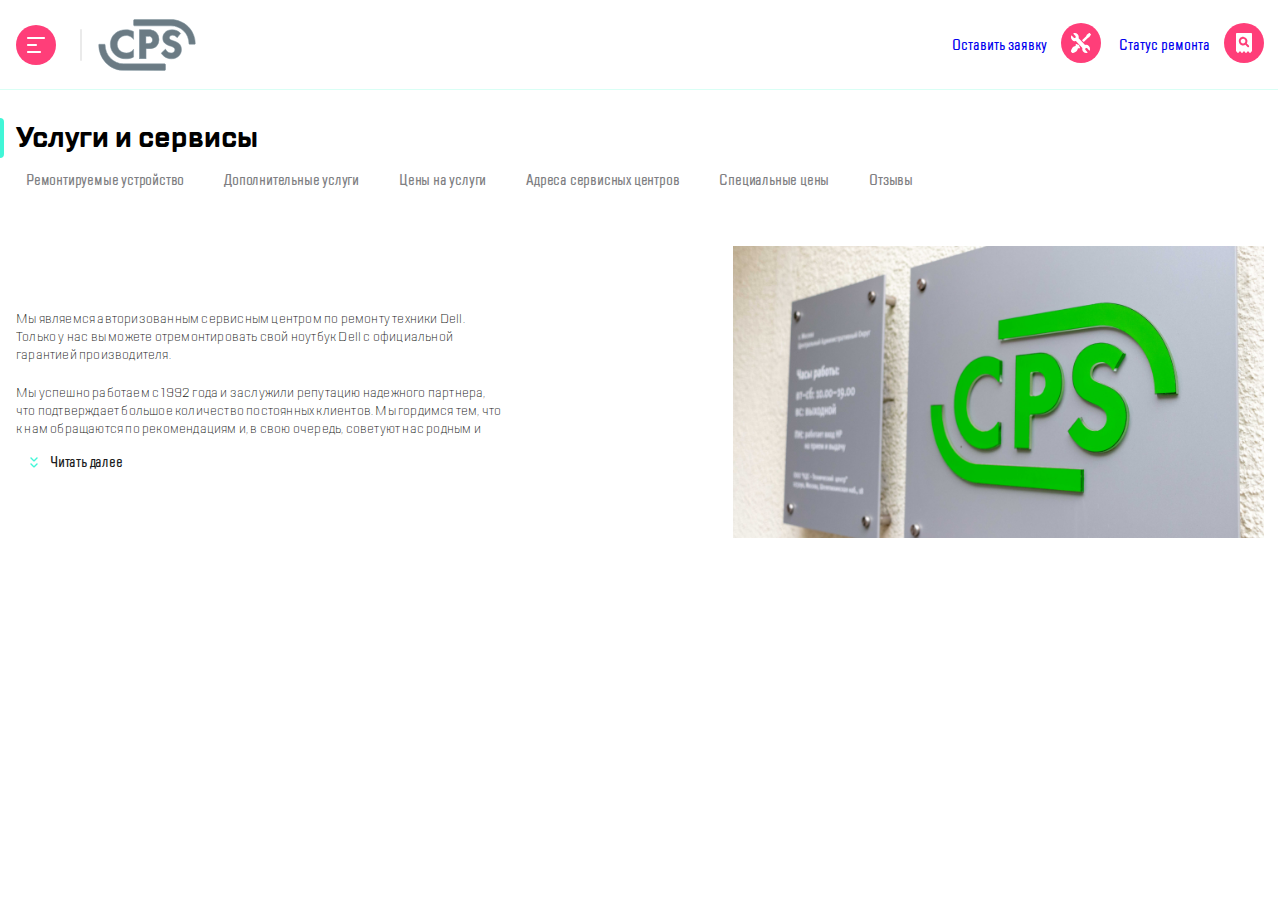
==== index.html @ c3daf403 "maket 1.3" ====
<!DOCTYPE html>
<html lang="ru">
<head>
    <meta charset="UTF-8">
    <meta http-equiv="X-UA-Compatible" content="IE=edge">
    <meta name="viewport" content="width=device-width, initial-scale=1.0">
    <title>Document</title>
    <link href="style/style.css" rel="stylesheet">
</head>
<body>
    <div class="container">
        <header class="header"> 
            <div class="header__menu">
                <a href="#"></a> 
            </div>
            <div class="header__logo"> 
                <img src="image/logo.svg" alt="logo">
            </div>
            <div class="feedback">
                <ul class="feedback__list">
                    <li class="feedback__item">
                        <a href="#" class="feedback__call"></a>
                    </li>
                    <li class="feedback__item">
                        <a href="#" class="feedback__chat"></a>
                    </li>
                    <li class="feedback__item">
                        <a href="#" class="feedback__profile"></a>
                    </li>
                </ul>
            </div>
            <div class="request">
                <ul class="request__menu">
                    <li class="request__item">                        
                        <a href="#">
                            <span>Оставить заявку</span>
                            <img src="image/repair.svg" alt="">
                        </a>                    
                    </li>  
                    <li class="request__item">                        
                        <a href="#">
                            <span>Статус ремонта</span>
                            <img src="image/checkstatus.svg" alt="">
                        </a>  
                    </li>  
                </ul>
            </div>            
        </header>
        <main class="main"> 
            <div class="description">
                <h1 class="description__title">Услуги и сервисы</h1>            
                <ul class="description__navigation">                                
                  <li class="description__navItem">
                   <a href="#">Ремонтируемые устройствo</a> 
                  </li>
                  <li class="description__navItem">
                    <a href="#">Дополнительные услуги</a> 
                  </li>
                  <li class="description__navItem">
                    <a href="#">Цены на услуги</a>      
                  </li>
                  <li class="description__navItem">
                    <a href="#">Адреса сервисных центров</a>                  
                  </li>
                  <li class="description__navItem">
                    <a href="#">Специальные цены</a>                  
                  </li>    
                  <li class="description__navItem">
                    <a href="#">Отзывы</a>                  
                  </li>                              
                </ul>
                <div class="desccription__footer">
                    <div class="desccription__containerText">                        
                        <div class="description__text">
                            <p class="description__firstP">
                                Мы являемся авторизованным сервисным центром по ремонту техники Dell. Только у нас вы можете отремонтировать свой ноутбук Dell с официальной гарантией производителя.
                            </p>
                            <br>    
                            <p class="description__secondP ">
                                Мы успешно работаем с 1992 года и заслужили репутацию надежного партнера, что подтверждает большое количество постоянных клиентов. Мы гордимся тем, что к нам обращаются по рекомендациям и, в свою очередь, советуют нас родным и близким.    
                            </p>                                               
                        </div>
                        <div class="description__linkMore">
                            <a href="#">Читать далее</a>
                        </div> 
                    </div>                    
                    <div class="description__image">
                        <img src="/image/CPS.png" alt="cps company">
                    </div>
                </div>      
            </div>                   
        </main>
        <footer>           
        </footer>  
    </div>    
</body>
</html>
---- style/style.css ----
@import "reset.css";
@import "fonts.css";

body{
    min-width: 320px;
    overflow-x: hidden;
}

*{
    box-sizing: border-box;
}

.request__menu span{
    display: none;
}

.header__menu a{    
    display: block;
    width: 40px;
    height: 40px;   
    background-image: url('/image/burger.svg');
}

.header__menu a:focus{
    background-image: url('/image/burger_focused.svg');
}

.container{
    margin: 18.6px 16px;    
}

/*==== Декор под хедером ====*/

.header:after{
    content: "";
    position: absolute;
    width: 100vw;
    height: 1px;
    background-color: #D9FFF5;
    left: -18px;
    bottom: 0;        
}

/* блок навигации в теле main*/
.description__navigation{
    display: flex;
    flex-direction: row;
    overflow-y: hidden;
}

.description__navigation {
    scrollbar-width: none; /* firefox */
}
.description__navigation::-webkit-scrollbar { /* webkit */
    width: 0;
    height: 0;
}

.description__navItem{ 
    position: relative;       
    padding: 10px;
}

.description__navItem:first-child{
    padding-left: 0;
}

.description__navItem a{  
    font-family: "TTLakes-Medium", Arial, serif; 
    border: 2px solid rgba(0, 0, 0, 0.0);    
    color: #7E7E82; 
    font-size: 16px;
    line-height: 24px;
    letter-spacing: -0.2px;
    padding: 8px;
    white-space: nowrap;       
}

.description__navItem a:focus,
.description__navItem a:hover{    
    border: 2px solid #B8FFEC;
    border-radius: 6px;
}

.desccription__footer{
    margin-top: 24px;
}

@media (min-width: 320px){      
    /* ========= Hedear ==============*/

    .header{
        display: flex;
        position: relative;
        justify-content: space-between;
        padding-bottom: 19px;
        align-items: center;
    }       

    .header__logo {
        position: relative;
    }

    .header__logo:after{
        content: "";
        position: absolute;
        top: 10px;
        right: -18px;
        width: 2px;
        height: 32px;
        background-color: #EAEAEA;
        margin-left: -18px;
        border-radius: 1px;
    }
   
    /*============= Request ============*/
    .request__menu{
        display: flex;
    }   

    .request__item a:focus span{
        border: 2px solid #B8FFEC;
        border-radius: 6px;
    } 

    .request__item span{
        border: 2px solid rgba(0, 0, 0, 0.0);
    }    

    .request__item:first-child{
        margin-right: 16px;
        margin-left: 16px;
    }

    /*============ Main ==============*/

    .description__title{
        font-family: "TTLakes-Bold", Arial, sans-serif;
        font-size: 28px;
        line-height: 40px;
        margin-top: 28px;
    }

    .description__title:before{
        content:"";
        position: absolute;
        width: 4px;
        height: 40px;
        background-color: #41F6D7;
        border-radius: 0px 20px 20px 0px;
        left: 0;
    }

    .description__text p {
        font-family: "TTLakes-Light", Arial, serif; 
        line-height: 18px;        
    }

    .description__linkMore{        
        margin-top: 18px;
        position: relative;
    }

    .description__secondP {
        display: none;    
    }

    .description__linkMore a{
        position: relative;
        font-family: "TTLakes-Medium", Arial, serif;
        font-size: 16px;
        line-height: 24px;
        letter-spacing: -0.2px;
        color: #1B1C21;
        margin-left: 32px;
        border: 2px solid rgba(0, 0, 0, 0.0); 
    }


    .description__linkMore a:before{
        content: "";
        height: 11px;
        width: 8px;
        top: 6px;
        left: -20px;
        position: absolute;
        background-image: url("/image/arrow.svg");
    }

    .description__linkMore a:focus{
        border: 2px solid #B8FFEC;
        border-radius: 6px;
    }
  
    .description__image{
        margin: 20px 0 20px -16px;
        width: 100vw;
    }
}

@media (min-width: 768px){
    .header__menu{
        margin-right: 42px;
    }
    .header__logo {
        flex-grow: 1;
    }

    .header__logo:after{        
        content: none;        
    }

    .header__logo:before{
        content: "";
        position: absolute;
        top: 10px;
        left: 0px;
        width: 2px;
        height: 32px;
        background-color: #EAEAEA;
        margin-left: -18px;
        border-radius: 1px;
    }

/* ========= Cсылки обратной связи ===========*/
    .feedback__list {
        display: flex;
        position: relative; 
        flex-grow: 1;               
    }
    .feedback__item{
        width: 40px;
        height: 40px; 
        margin-right: 16px;       
    }

    .feedback__call{
        display: inline-block;
        width: 40px;
        height: 40px;
        background-image: url(/image/call.svg);       
    }   
    .feedback__chat{
        display: inline-block;
        width: 40px;
        height: 40px;
        background-image: url(/image/chat.svg);
    }
    .feedback__profile{
        display: inline-block;
        width: 40px;
        height: 40px;
        background-image: url(/image/profile.svg);
    }

    .feedback__list:after{
        content: "";
        position: absolute;
        top: 5px;
        right: 0px;
        width: 2px;
        height: 32px;
        background-color: #EAEAEA;
        margin-left: -18px;
        border-radius: 1px;
    }

    .desccription__footer{
        display: flex;
        align-items: center;
        justify-content: space-between;
    }

    .description__image{
        border-radius: 20px;        
        width: 360px;
    }

    .description__text{                 
       width: 312px;  
       height: 130px;
       overflow: hidden;
       font-size: 14px;
       line-height: 20px;
       letter-spacing: 0.2px;    
       color: #1B1C21;
    }

    .description__linkMore {
        margin-top: 10px;        
    }
       
    .description__secondP{
        display: inline-block;
    }
}


@media (min-width: 1120px){
    .feedback{
        display: none;
    }

    .header .request{
        display: inline-block;
    }

    .description__navItem a:hover {        
        border: 2px solid #B8FFEC;
        border-radius: 6px;
        
    }

    .request__menu span{
        display: inline-block;
        line-height: 40px;  
        font-family: "TTLakes-Medium", Arial, serif;
        font-size: 16px; 
        margin-right: 8px;     
    }

    .description__image{               
        width: 531px;
    }

    .description__text{                 
        width: 490px;  
    }
}
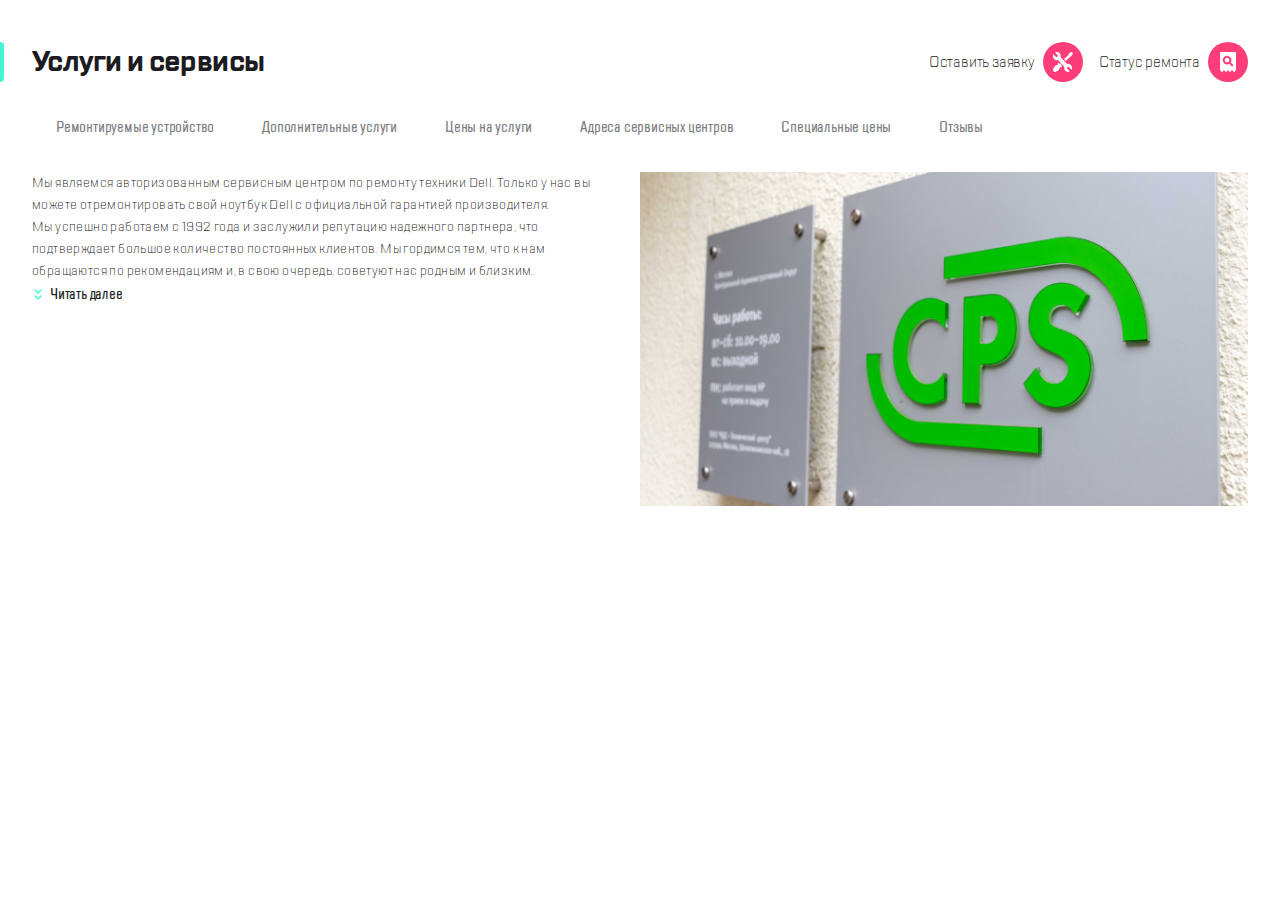
==== commit 12549170: "Add files via upload" ====
--- a/index.html
+++ b/index.html
@@ -4,94 +4,90 @@
     <meta charset="UTF-8">
     <meta http-equiv="X-UA-Compatible" content="IE=edge">
     <meta name="viewport" content="width=device-width, initial-scale=1.0">
-    <title>Document</title>
-    <link href="style/style.css" rel="stylesheet">
+    <link rel="stylesheet" href="style/style.css">
+    <title>CPS</title>
 </head>
-<body>
-    <div class="container">
-        <header class="header"> 
-            <div class="header__menu">
-                <a href="#"></a> 
-            </div>
-            <div class="header__logo"> 
-                <img src="image/logo.svg" alt="logo">
-            </div>
-            <div class="feedback">
-                <ul class="feedback__list">
-                    <li class="feedback__item">
-                        <a href="#" class="feedback__call"></a>
+<body class="body">
+     <header class="header">
+        <button class="menu header__menu"></button>
+        <div class="logo header__logo">
+            <img src="image/logo.svg" alt="logo">
+        </div>
+        <div class="contacts header__contacts">
+            <ul class="contacts__list">
+                <li class="contacts__item">
+                    <button class="contacts__call"></button>
+                </li>
+                <li class="contacts__item">
+                    <button class="contacts__chat"></button>
+                </li>
+                <li class="contacts__item">
+                    <button class="contacts__profile"></button>
+                </li>
+            </ul>
+        </div>
+        <div class="request header__request">
+            <ul class="request__list">
+                <li class="request__item">
+                    <button class="request__repair"></button>
+                </li>
+                <li class="request__item">
+                    <button class="request__status"></button>
+                </li>
+            </ul>
+        </div>
+     </header>
+     <main class="main">
+        <div class="title">
+            <h1 class="h1">Услуги и сервисы</h1>
+            <div class="request title__request">
+                <ul class="request__list">
+                    <li class="request__item">
+                        <span class="request__span">Оставить заявку</span>
+                        <button class="request__repair"></button>
                     </li>
-                    <li class="feedback__item">
-                        <a href="#" class="feedback__chat"></a>
-                    </li>
-                    <li class="feedback__item">
-                        <a href="#" class="feedback__profile"></a>
+                    <li class="request__item">
+                        <span class="request__span">Статус ремонта</span>
+                        <button class="request__status"></button>
                     </li>
                 </ul>
             </div>
-            <div class="request">
-                <ul class="request__menu">
-                    <li class="request__item">                        
-                        <a href="#">
-                            <span>Оставить заявку</span>
-                            <img src="image/repair.svg" alt="">
-                        </a>                    
-                    </li>  
-                    <li class="request__item">                        
-                        <a href="#">
-                            <span>Статус ремонта</span>
-                            <img src="image/checkstatus.svg" alt="">
-                        </a>  
-                    </li>  
-                </ul>
-            </div>            
-        </header>
-        <main class="main"> 
-            <div class="description">
-                <h1 class="description__title">Услуги и сервисы</h1>            
-                <ul class="description__navigation">                                
-                  <li class="description__navItem">
-                   <a href="#">Ремонтируемые устройствo</a> 
-                  </li>
-                  <li class="description__navItem">
-                    <a href="#">Дополнительные услуги</a> 
-                  </li>
-                  <li class="description__navItem">
-                    <a href="#">Цены на услуги</a>      
-                  </li>
-                  <li class="description__navItem">
-                    <a href="#">Адреса сервисных центров</a>                  
-                  </li>
-                  <li class="description__navItem">
-                    <a href="#">Специальные цены</a>                  
-                  </li>    
-                  <li class="description__navItem">
-                    <a href="#">Отзывы</a>                  
-                  </li>                              
-                </ul>
-                <div class="desccription__footer">
-                    <div class="desccription__containerText">                        
-                        <div class="description__text">
-                            <p class="description__firstP">
-                                Мы являемся авторизованным сервисным центром по ремонту техники Dell. Только у нас вы можете отремонтировать свой ноутбук Dell с официальной гарантией производителя.
-                            </p>
-                            <br>    
-                            <p class="description__secondP ">
-                                Мы успешно работаем с 1992 года и заслужили репутацию надежного партнера, что подтверждает большое количество постоянных клиентов. Мы гордимся тем, что к нам обращаются по рекомендациям и, в свою очередь, советуют нас родным и близким.    
-                            </p>                                               
-                        </div>
-                        <div class="description__linkMore">
-                            <a href="#">Читать далее</a>
-                        </div> 
-                    </div>                    
-                    <div class="description__image">
-                        <img src="/image/CPS.png" alt="cps company">
-                    </div>
-                </div>      
-            </div>                   
-        </main>
-        <footer>           
-        </footer>  
-    </div>    
+        </div>       
+        <nav class="nav main__nav">
+            <ul class="nav__list">
+                <li class="nav__item">
+                    <a class="nav__link" href="#">Ремонтируемые устройствo</a> 
+                </li>
+                <li class="nav__item">
+                    <a class="nav__link" href="#">Дополнительные услуги</a>
+                </li>
+                <li class="nav__item">
+                    <a class="nav__link" href="#">Цены на услуги</a>
+                </li>
+                <li class="nav__item">
+                    <a class="nav__link" href="#">Адреса сервисных центров</a>
+                </li>
+                <li class="nav__item">
+                    <a class="nav__link" href="#">Специальные цены</a>
+                </li>
+                <li class="nav__item">
+                    <a class="nav__link" href="#">Отзывы</a>
+                </li>
+            </ul>
+        </nav>
+        <section class="description">
+            <div class="description__text">
+                <p class="description__p">
+                    Мы являемся авторизованным сервисным центром по ремонту техники Dell. Только у нас вы можете отремонтировать свой ноутбук Dell с официальной гарантией производителя.
+                    <br>
+                    Мы успешно работаем с 1992 года и заслужили репутацию надежного партнера, что подтверждает большое количество постоянных клиентов. Мы гордимся тем, что к нам обращаются по рекомендациям и, в свою очередь, советуют нас родным и близким. 
+                </p>
+                <a href="#" class="description__link">Читать далее</a>
+            </div>
+            <div class="description__image">
+                <img src="image/CPS.png" alt="CPS">
+            </div>
+        </section>
+     </main>
 </body>
 </html>--- a/style/style.css
+++ b/style/style.css
@@ -1,35 +1,14 @@
 @import "reset.css";
 @import "fonts.css";
 
-body{
-    min-width: 320px;
-    overflow-x: hidden;
-}
-
-*{
-    box-sizing: border-box;
-}
-
-.request__menu span{
-    display: none;
-}
-
-.header__menu a{    
-    display: block;
-    width: 40px;
-    height: 40px;   
-    background-image: url('/image/burger.svg');
-}
-
-.header__menu a:focus{
-    background-image: url('/image/burger_focused.svg');
-}
-
-.container{
-    margin: 18.6px 16px;    
-}
-
-/*==== Декор под хедером ====*/
+/*===================== Стили для элементов страницы ==============*/
+.body{
+    padding: 35px 32px;    
+}
+
+.header{
+    position: relative;
+}
 
 .header:after{
     content: "";
@@ -38,292 +17,338 @@
     height: 1px;
     background-color: #D9FFF5;
     left: -18px;
-    bottom: 0;        
-}
-
-/* блок навигации в теле main*/
-.description__navigation{
+    bottom: -18px;        
+}
+
+.menu{    
+    width: 40px;
+    height: 40px;    
+    background-image: url(../image/burger.svg);
+}
+
+.menu:hover,
+.menu:focus{    
+    background-image: url(../image/burger_focused.svg);
+}
+
+
+
+.menu:after{
+    content: "";
+    position: absolute;
+    top: 10px;    
+    width: 2px;
+    height: 32px;
+    background-color: #EAEAEA;
+    margin-left: -18px;
+    border-radius: 1px;
+}
+
+.contacts__call{
+    width: 40px;
+    height: 40px;
+    background-image: url(../image/call.svg);
+}
+
+.contacts__chat{
+    width: 40px;
+    height: 40px;
+    background-image: url(../image/chat.svg);
+}
+
+.contacts__profile{
+    width: 40px;
+    height: 40px;
+    background-image: url(../image/profile.svg);
+}
+
+.contacts__call:hover,
+.contacts__call:focus{    
+    background-image: url(../image/call_focused.svg);
+}
+
+.contacts__chat:hover,
+.contacts__chat:focus{    
+    background-image: url(../image/chat_focused.svg);
+}
+
+.contacts__profile:hover,
+.contacts__profile:focus{    
+    background-image: url(../image/profile_focused.svg);
+}
+
+.request__repair{
+    width: 40px;
+    height: 40px;
+    background-image: url(../image/repair.svg);
+}
+
+.request__status{
+    width: 40px;
+    height: 40px;
+    background-image: url(../image/checkstatus.svg);
+}
+
+.request__item{
     display: flex;
-    flex-direction: row;
+}
+
+.request__span{
+    font-family: "TTLakes-Light", Arial, serif; 
+    font-size: 16px;
+    line-height: 40px;
+    letter-spacing: -0.2px;
+    color: #1B1C21;
+    margin-right: 8px;       
+}
+
+.request:before{
+    content: "";
+    position: absolute;     
+    width: 2px;
+    height: 32px;
+    background-color: #EAEAEA;
+    margin-left: -18px;
+    border-radius: 1px;
+}
+
+.request__repair:hover,
+.request__repair:focus{    
+    background-image: url(../image/repair_focused.svg);
+}
+
+.request__status:hover,
+.request__status:focus{    
+    background-image: url(../image/checkstatus_focused.svg);
+}
+
+.h1{
+    font-family: "TTLakes-Bold", Arial, sans-serif;
+    font-size: 28px;
+    line-height: 40px;
+    letter-spacing: -0.6px;
+    color: #1B1C21;
+}
+
+.h1:before{
+    content:"";
+    position: absolute;
+    width: 4px;
+    height: 40px;
+    background-color: #41F6D7;
+    border-radius: 0px 20px 20px 0px;
+    left: 0;
+}
+
+.title{
+    display: flex;
+    justify-content: space-between;
+    align-items: center;
+}
+
+.title__request{
+    display: none;
+}
+
+.nav{
     overflow-y: hidden;
 }
 
-.description__navigation {
-    scrollbar-width: none; /* firefox */
-}
-.description__navigation::-webkit-scrollbar { /* webkit */
-    width: 0;
-    height: 0;
-}
-
-.description__navItem{ 
-    position: relative;       
-    padding: 10px;
-}
-
-.description__navItem:first-child{
-    padding-left: 0;
-}
-
-.description__navItem a{  
-    font-family: "TTLakes-Medium", Arial, serif; 
-    border: 2px solid rgba(0, 0, 0, 0.0);    
-    color: #7E7E82; 
+.nav__list{
+    display: flex;    
+}
+
+.nav__item{
+    display: inline-block;    
+}
+
+.nav__link{
+    font-family: "TTLakes-Medium", Arial, serif;
+    padding: 6px 22px;
     font-size: 16px;
     line-height: 24px;
     letter-spacing: -0.2px;
-    padding: 8px;
-    white-space: nowrap;       
-}
-
-.description__navItem a:focus,
-.description__navItem a:hover{    
+    color: #7E7E82;
+    border: 2px solid rgba(0, 0, 0, 0.0); 
+    white-space: nowrap; 
+    display: inline-block;
+}
+
+.nav__link:hover,
+.nav__link:focus{
     border: 2px solid #B8FFEC;
     border-radius: 6px;
 }
 
-.desccription__footer{
-    margin-top: 24px;
-}
-
-@media (min-width: 320px){      
-    /* ========= Hedear ==============*/
+.description__link{
+    border: 2px solid rgba(0, 0, 0, 0.0); 
+}
+
+.description__link:hover,
+.description__link:focus{
+    border: 2px solid #B8FFEC;
+    border-radius: 6px; 
+}
+
+.nav::-webkit-scrollbar { /* webkit */
+    width: 0;
+    height: 0;
+}
+
+.nav {
+    scrollbar-width: none; /* firefox */
+}
+
+.description__p{
+    font-family: "TTLakes-Light", Arial, serif; 
+    font-size: 14px;
+    line-height: 22px;
+    letter-spacing: 0.4px;
+    color: #1B1C21; 
+}
+
+.description__link{
+    font-family: "TTLakes-Medium", Arial, serif;
+    position: relative;
+    font-size: 16px;
+    line-height: 24px;
+    letter-spacing: -0.2px;
+    color: #1B1C21;
+    padding-left: 16px;
+}
+
+.description__link:before{
+    content: "";
+    height: 11px;
+    width: 8px; 
+    left: 0;   
+    top: 6px;
+    position: absolute;
+    background-image: url(../image/arrow.svg);
+}
+
+/*=============== Позиционирование элементов================*/
+
+/*=============== 320px ==========================*/
+
+@media (min-width: 320px){
+    .body{
+        padding: 18px 16px;
+    }
+   
+    .header__menu:after{
+        content: none;
+    }
+
+    .contacts__list{
+        display: none;
+    }
 
     .header{
         display: flex;
+        justify-content: space-between;    
+        align-items: center;
+        margin-bottom: 19px
+    }
+    
+    .header__logo{
+        flex-grow: 1;
+    }   
+    
+    .request__list{
+        display: flex;
+        justify-content: space-between;
+    }
+    
+    .header__menu{
+        margin-right: 20px;
         position: relative;
-        justify-content: space-between;
-        padding-bottom: 19px;
-        align-items: center;
-    }       
-
-    .header__logo {
-        position: relative;
-    }
-
-    .header__logo:after{
-        content: "";
-        position: absolute;
-        top: 10px;
-        right: -18px;
-        width: 2px;
-        height: 32px;
-        background-color: #EAEAEA;
-        margin-left: -18px;
-        border-radius: 1px;
-    }
-   
-    /*============= Request ============*/
-    .request__menu{
-        display: flex;
-    }   
-
-    .request__item a:focus span{
-        border: 2px solid #B8FFEC;
-        border-radius: 6px;
-    } 
-
-    .request__item span{
-        border: 2px solid rgba(0, 0, 0, 0.0);
-    }    
-
-    .request__item:first-child{
+    }  
+
+    .request__repair{
         margin-right: 16px;
-        margin-left: 16px;
-    }
-
-    /*============ Main ==============*/
-
-    .description__title{
-        font-family: "TTLakes-Bold", Arial, sans-serif;
-        font-size: 28px;
-        line-height: 40px;
-        margin-top: 28px;
-    }
-
-    .description__title:before{
-        content:"";
-        position: absolute;
-        width: 4px;
-        height: 40px;
-        background-color: #41F6D7;
-        border-radius: 0px 20px 20px 0px;
-        left: 0;
-    }
-
-    .description__text p {
-        font-family: "TTLakes-Light", Arial, serif; 
-        line-height: 18px;        
-    }
-
-    .description__linkMore{        
-        margin-top: 18px;
-        position: relative;
-    }
-
-    .description__secondP {
-        display: none;    
-    }
-
-    .description__linkMore a{
-        position: relative;
-        font-family: "TTLakes-Medium", Arial, serif;
-        font-size: 16px;
-        line-height: 24px;
-        letter-spacing: -0.2px;
-        color: #1B1C21;
-        margin-left: 32px;
-        border: 2px solid rgba(0, 0, 0, 0.0); 
-    }
-
-
-    .description__linkMore a:before{
-        content: "";
-        height: 11px;
-        width: 8px;
-        top: 6px;
-        left: -20px;
-        position: absolute;
-        background-image: url("/image/arrow.svg");
-    }
-
-    .description__linkMore a:focus{
-        border: 2px solid #B8FFEC;
-        border-radius: 6px;
-    }
-  
-    .description__image{
-        margin: 20px 0 20px -16px;
-        width: 100vw;
+    }
+
+    .request:before{
+        top: 8px;
+    }
+    .h1{
+       padding-top: 24px; 
+    }
+    .main__nav{
+        margin: 25px 0;
+    }
+    .description__text{
+        margin-bottom: 24px;
+    }
+    .description__p{
+        max-height: 90px;
+        overflow: hidden;
     }
 }
 
 @media (min-width: 768px){
+
     .header__menu{
         margin-right: 42px;
     }
-    .header__logo {
-        flex-grow: 1;
-    }
-
-    .header__logo:after{        
-        content: none;        
-    }
-
-    .header__logo:before{
+
+    .contacts__list{
+        display: flex;
+        margin-right: 42px;
+    }
+
+    .contacts__item{
+        margin-right: 16px;
+    }
+
+    .contacts__item:last-child{
+        margin-right: 0px;
+    }
+
+    .header__menu:after{
         content: "";
-        position: absolute;
-        top: 10px;
-        left: 0px;
-        width: 2px;
-        height: 32px;
-        background-color: #EAEAEA;
-        margin-left: -18px;
-        border-radius: 1px;
-    }
-
-/* ========= Cсылки обратной связи ===========*/
-    .feedback__list {
+        right: -22px;
+        top: 5px;
+    }
+
+   .description {
         display: flex;
-        position: relative; 
-        flex-grow: 1;               
-    }
-    .feedback__item{
-        width: 40px;
-        height: 40px; 
-        margin-right: 16px;       
-    }
-
-    .feedback__call{
-        display: inline-block;
-        width: 40px;
-        height: 40px;
-        background-image: url(/image/call.svg);       
+        justify-content: space-between;
+   }
+   .description__text{
+        flex-basis: 50%;
+        padding-right: 45px;
+        
+   }
+   .description__image{
+        flex-basis: 50%;
+   }
+
+   .description__p{
+        max-height: 160px;
+   }
+   
+}
+
+@media (min-width: 1120px){
+    .header{
+        display: none;
+    }
+
+    .header:after,
+    .title__request:before{
+        content: none; 
+    }
+
+    .body{
+        padding: 42px 32px 0 32px;
+    }
+    .title__request{
+        display: block;
+    }
+
+    .h1 {
+        padding-top: 0;
     }   
-    .feedback__chat{
-        display: inline-block;
-        width: 40px;
-        height: 40px;
-        background-image: url(/image/chat.svg);
-    }
-    .feedback__profile{
-        display: inline-block;
-        width: 40px;
-        height: 40px;
-        background-image: url(/image/profile.svg);
-    }
-
-    .feedback__list:after{
-        content: "";
-        position: absolute;
-        top: 5px;
-        right: 0px;
-        width: 2px;
-        height: 32px;
-        background-color: #EAEAEA;
-        margin-left: -18px;
-        border-radius: 1px;
-    }
-
-    .desccription__footer{
-        display: flex;
-        align-items: center;
-        justify-content: space-between;
-    }
-
-    .description__image{
-        border-radius: 20px;        
-        width: 360px;
-    }
-
-    .description__text{                 
-       width: 312px;  
-       height: 130px;
-       overflow: hidden;
-       font-size: 14px;
-       line-height: 20px;
-       letter-spacing: 0.2px;    
-       color: #1B1C21;
-    }
-
-    .description__linkMore {
-        margin-top: 10px;        
-    }
-       
-    .description__secondP{
-        display: inline-block;
-    }
-}
-
-
-@media (min-width: 1120px){
-    .feedback{
-        display: none;
-    }
-
-    .header .request{
-        display: inline-block;
-    }
-
-    .description__navItem a:hover {        
-        border: 2px solid #B8FFEC;
-        border-radius: 6px;
-        
-    }
-
-    .request__menu span{
-        display: inline-block;
-        line-height: 40px;  
-        font-family: "TTLakes-Medium", Arial, serif;
-        font-size: 16px; 
-        margin-right: 8px;     
-    }
-
-    .description__image{               
-        width: 531px;
-    }
-
-    .description__text{                 
-        width: 490px;  
-    }
-}
+}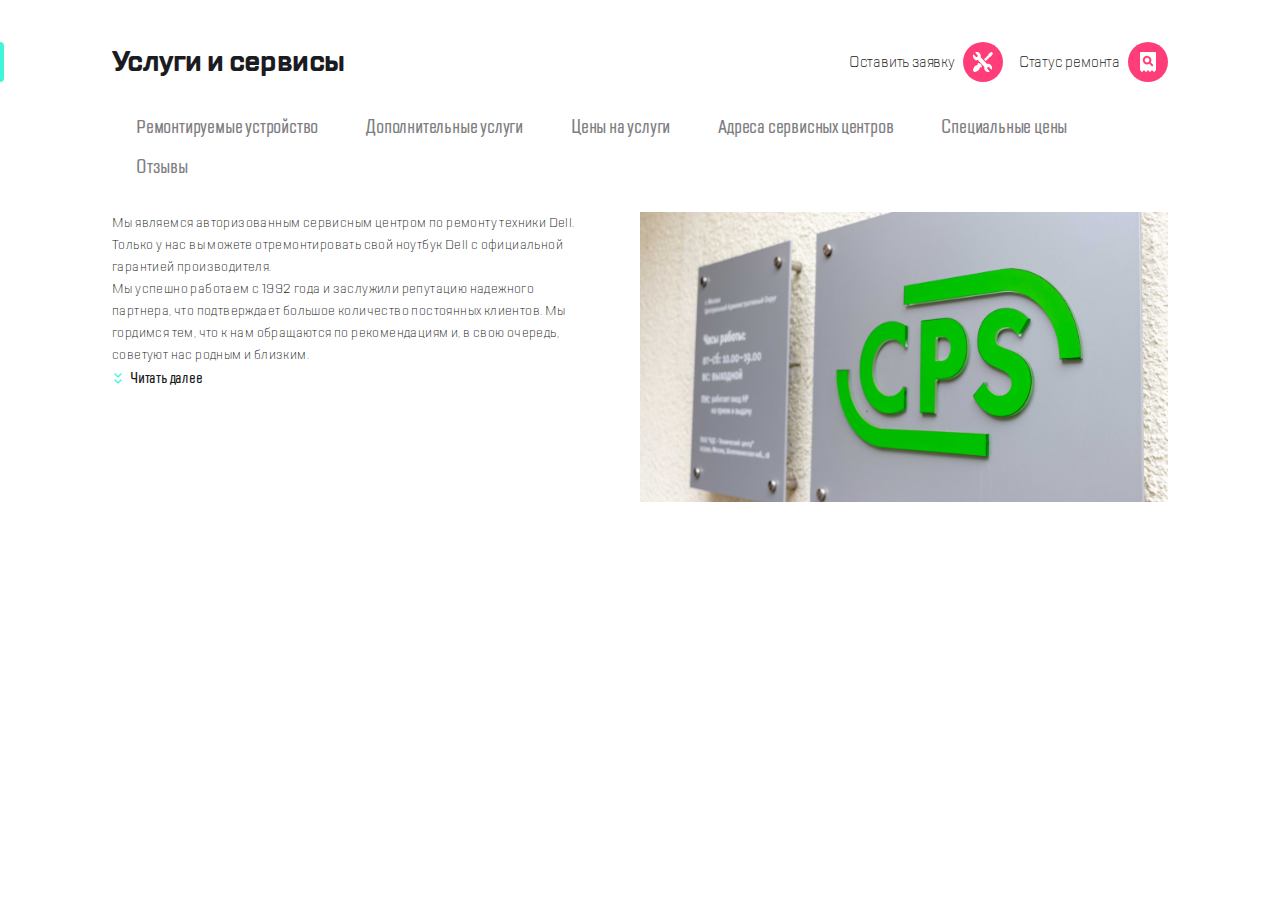
==== commit 436a2c9b: "Add files via upload" ====
--- a/index.html
+++ b/index.html
@@ -1,93 +1,93 @@
 <!DOCTYPE html>
 <html lang="ru">
 <head>
-    <meta charset="UTF-8">
-    <meta http-equiv="X-UA-Compatible" content="IE=edge">
-    <meta name="viewport" content="width=device-width, initial-scale=1.0">
-    <link rel="stylesheet" href="style/style.css">
-    <title>CPS</title>
+  <meta charset="UTF-8">
+  <meta http-equiv="X-UA-Compatible" content="IE=edge">
+  <meta name="viewport" content="width=device-width, initial-scale=1.0">
+  <link rel="stylesheet" href="style/style.css">
+  <title>CPS</title>
 </head>
 <body class="body">
-     <header class="header">
-        <button class="menu header__menu"></button>
-        <div class="logo header__logo">
-            <img src="image/logo.svg" alt="logo">
-        </div>
-        <div class="contacts header__contacts">
-            <ul class="contacts__list">
-                <li class="contacts__item">
-                    <button class="contacts__call"></button>
-                </li>
-                <li class="contacts__item">
-                    <button class="contacts__chat"></button>
-                </li>
-                <li class="contacts__item">
-                    <button class="contacts__profile"></button>
-                </li>
-            </ul>
-        </div>
-        <div class="request header__request">
+  <header class="header">
+    <button class="menu header__menu"></button>
+    <div class="logo header__logo">
+        <img src="image/logo.svg" alt="logo">
+    </div>
+    <div class="contacts header__contacts">
+        <ul class="contacts__list">
+            <li class="contacts__item">
+                <button class="contacts__call"></button>
+            </li>
+            <li class="contacts__item">
+                <button class="contacts__chat"></button>
+            </li>
+            <li class="contacts__item">
+                <button class="contacts__profile"></button>
+            </li>
+        </ul>
+    </div>
+    <div class="request header__request">
+        <ul class="request__list">
+            <li class="request__item">
+                <button class="request__repair"></button>
+            </li>
+            <li class="request__item">
+                <button class="request__status"></button>
+            </li>
+        </ul>
+    </div>
+  </header>
+  <main class="main">
+    <div class="title">
+        <h1 class="title__text">Услуги и сервисы</h1>
+        <div class="request title__request">
             <ul class="request__list">
                 <li class="request__item">
+                    <span class="request__span">Оставить заявку</span>
                     <button class="request__repair"></button>
                 </li>
                 <li class="request__item">
+                    <span class="request__span">Статус ремонта</span>
                     <button class="request__status"></button>
                 </li>
             </ul>
         </div>
-     </header>
-     <main class="main">
-        <div class="title">
-            <h1 class="h1">Услуги и сервисы</h1>
-            <div class="request title__request">
-                <ul class="request__list">
-                    <li class="request__item">
-                        <span class="request__span">Оставить заявку</span>
-                        <button class="request__repair"></button>
-                    </li>
-                    <li class="request__item">
-                        <span class="request__span">Статус ремонта</span>
-                        <button class="request__status"></button>
-                    </li>
-                </ul>
-            </div>
-        </div>       
-        <nav class="nav main__nav">
-            <ul class="nav__list">
-                <li class="nav__item">
-                    <a class="nav__link" href="#">Ремонтируемые устройствo</a> 
-                </li>
-                <li class="nav__item">
-                    <a class="nav__link" href="#">Дополнительные услуги</a>
-                </li>
-                <li class="nav__item">
-                    <a class="nav__link" href="#">Цены на услуги</a>
-                </li>
-                <li class="nav__item">
-                    <a class="nav__link" href="#">Адреса сервисных центров</a>
-                </li>
-                <li class="nav__item">
-                    <a class="nav__link" href="#">Специальные цены</a>
-                </li>
-                <li class="nav__item">
-                    <a class="nav__link" href="#">Отзывы</a>
-                </li>
-            </ul>
-        </nav>
-        <section class="description">
-            <div class="description__text">
-                <p class="description__p">
-                    Мы являемся авторизованным сервисным центром по ремонту техники Dell. Только у нас вы можете отремонтировать свой ноутбук Dell с официальной гарантией производителя.
-                    <br>
-                    Мы успешно работаем с 1992 года и заслужили репутацию надежного партнера, что подтверждает большое количество постоянных клиентов. Мы гордимся тем, что к нам обращаются по рекомендациям и, в свою очередь, советуют нас родным и близким. 
-                </p>
-                <a href="#" class="description__link">Читать далее</a>
-            </div>
-            <div class="description__image">
-                <img src="image/CPS.png" alt="CPS">
-            </div>
-        </section>
-     </main>
+    </div>       
+    <nav class="nav main__nav">
+        <ul class="nav__list">
+            <li class="nav__item">
+                <a class="nav__link" href="#">Ремонтируемые устройствo</a> 
+            </li>
+            <li class="nav__item">
+                <a class="nav__link" href="#">Дополнительные услуги</a>
+            </li>
+            <li class="nav__item">
+                <a class="nav__link" href="#">Цены на услуги</a>
+            </li>
+            <li class="nav__item">
+                <a class="nav__link" href="#">Адреса сервисных центров</a>
+            </li>
+            <li class="nav__item">
+                <a class="nav__link" href="#">Специальные цены</a>
+            </li>
+            <li class="nav__item">
+                <a class="nav__link" href="#">Отзывы</a>
+            </li>
+        </ul>
+    </nav>
+    <section class="description">
+        <div class="description__text">
+            <p class="description__p">
+                Мы являемся авторизованным сервисным центром по ремонту техники Dell. Только у нас вы можете отремонтировать свой ноутбук Dell с официальной гарантией производителя.
+                <br>
+                Мы успешно работаем с 1992 года и заслужили репутацию надежного партнера, что подтверждает большое количество постоянных клиентов. Мы гордимся тем, что к нам обращаются по рекомендациям и, в свою очередь, советуют нас родным и близким. 
+            </p>
+            <a href="#" class="description__link">Читать далее</a>
+        </div>
+        <div class="description__image">
+            <img src="image/CPS.png" alt="CPS">
+        </div>
+    </section>
+  </main>
 </body>
 </html>--- a/style/style.css
+++ b/style/style.css
@@ -3,352 +3,366 @@
 
 /*===================== Стили для элементов страницы ==============*/
 .body{
-    padding: 35px 32px;    
+  padding: 35px 32px;    
 }
 
 .header{
-    position: relative;
+  position: relative;
 }
 
 .header:after{
-    content: "";
-    position: absolute;
-    width: 100vw;
-    height: 1px;
-    background-color: #D9FFF5;
-    left: -18px;
-    bottom: -18px;        
+  content: "";
+  position: absolute;
+  width: 100vw;
+  height: 1px;
+  background-color: #D9FFF5;
+  left: -18px;
+  bottom: -18px;        
 }
 
 .menu{    
-    width: 40px;
-    height: 40px;    
-    background-image: url(../image/burger.svg);
+  width: 40px;
+  height: 40px;    
+  background-image: url(../image/burger.svg);
 }
 
 .menu:hover,
 .menu:focus{    
-    background-image: url(../image/burger_focused.svg);
-}
-
-
+  background-image: url(../image/burger_focused.svg);
+}
 
 .menu:after{
-    content: "";
-    position: absolute;
-    top: 10px;    
-    width: 2px;
-    height: 32px;
-    background-color: #EAEAEA;
-    margin-left: -18px;
-    border-radius: 1px;
+  content: "";
+  position: absolute;
+  top: 10px;    
+  width: 2px;
+  height: 32px;
+  background-color: #EAEAEA;
+  margin-left: -18px;
+  border-radius: 1px;
+}
+
+.contacts__item{
+  margin-right: 16px;
 }
 
 .contacts__call{
-    width: 40px;
-    height: 40px;
-    background-image: url(../image/call.svg);
+  width: 40px;
+  height: 40px;
+  background-image: url(../image/call.svg);
 }
 
 .contacts__chat{
-    width: 40px;
-    height: 40px;
-    background-image: url(../image/chat.svg);
+  width: 40px;
+  height: 40px;
+  background-image: url(../image/chat.svg);
 }
 
 .contacts__profile{
-    width: 40px;
-    height: 40px;
-    background-image: url(../image/profile.svg);
+  width: 40px;
+  height: 40px;
+  background-image: url(../image/profile.svg);
 }
 
 .contacts__call:hover,
-.contacts__call:focus{    
-    background-image: url(../image/call_focused.svg);
+.contacts__call:focus{  
+  transition-property: all;
+  transition-duration: 1s;   
+  background-image: url(../image/call_focused.svg);
 }
 
 .contacts__chat:hover,
-.contacts__chat:focus{    
-    background-image: url(../image/chat_focused.svg);
+.contacts__chat:focus{  
+  transition-property: all;
+  transition-duration: 1s;   
+  background-image: url(../image/chat_focused.svg);
 }
 
 .contacts__profile:hover,
 .contacts__profile:focus{    
-    background-image: url(../image/profile_focused.svg);
+  transition-property: all;
+  transition-duration: 1s; 
+  background-image: url(../image/profile_focused.svg);
 }
 
 .request__repair{
-    width: 40px;
-    height: 40px;
-    background-image: url(../image/repair.svg);
+  width: 40px;
+  height: 40px;
+  background-image: url(../image/repair.svg);
 }
 
 .request__status{
-    width: 40px;
-    height: 40px;
-    background-image: url(../image/checkstatus.svg);
+  width: 40px;
+  height: 40px;
+  background-image: url(../image/checkstatus.svg);
 }
 
 .request__item{
-    display: flex;
+  display: flex;
 }
 
 .request__span{
-    font-family: "TTLakes-Light", Arial, serif; 
-    font-size: 16px;
-    line-height: 40px;
-    letter-spacing: -0.2px;
-    color: #1B1C21;
-    margin-right: 8px;       
+  font-family: "TTLakes-Light", Arial, serif; 
+  font-size: 16px;
+  line-height: 40px;
+  letter-spacing: -0.2px;
+  color: #1B1C21;
+  margin-right: 8px;       
 }
 
 .request:before{
-    content: "";
-    position: absolute;     
-    width: 2px;
-    height: 32px;
-    background-color: #EAEAEA;
-    margin-left: -18px;
-    border-radius: 1px;
+  content: "";
+  position: absolute;     
+  width: 2px;
+  height: 32px;
+  background-color: #EAEAEA;
+  margin-left: -18px;
+  border-radius: 1px;
 }
 
 .request__repair:hover,
 .request__repair:focus{    
-    background-image: url(../image/repair_focused.svg);
+  background-image: url(../image/repair_focused.svg);
 }
 
 .request__status:hover,
 .request__status:focus{    
-    background-image: url(../image/checkstatus_focused.svg);
-}
-
-.h1{
-    font-family: "TTLakes-Bold", Arial, sans-serif;
-    font-size: 28px;
-    line-height: 40px;
-    letter-spacing: -0.6px;
-    color: #1B1C21;
-}
-
-.h1:before{
-    content:"";
-    position: absolute;
-    width: 4px;
-    height: 40px;
-    background-color: #41F6D7;
-    border-radius: 0px 20px 20px 0px;
-    left: 0;
+  background-image: url(../image/checkstatus_focused.svg);
+}
+
+.title__text{
+  font-family: "TTLakes-Bold", Arial, sans-serif;
+  font-size: 28px;
+  line-height: 40px;
+  letter-spacing: -0.6px;
+  color: #1B1C21;
+}
+
+.title__text:before{
+  content:"";
+  position: absolute;
+  width: 4px;
+  height: 40px;
+  background-color: #41F6D7;
+  border-radius: 0px 20px 20px 0px;
+  left: 0;
 }
 
 .title{
+  display: flex;
+  justify-content: space-between;
+  align-items: center;
+}
+
+.title__request{
+  display: none;
+}
+
+.nav{
+  overflow-y: hidden;
+}
+
+.nav__list{
+  display: flex;    
+}
+
+.nav__item{
+  display: inline-block;    
+}
+
+.nav__link{
+  font-family: "TTLakes-Medium", Arial, serif;
+  padding: 6px 22px;
+  font-size: 19px;
+  line-height: 24px;
+  letter-spacing: -0.2px;
+  color: #7E7E82;
+  border: 2px solid rgba(0, 0, 0, 0.0); 
+  white-space: nowrap; 
+  display: inline-block;
+}
+
+.nav__link:hover,
+.nav__link:focus{
+  border: 2px solid #B8FFEC;
+  border-radius: 6px;
+}
+
+.description__link{
+  border: 2px solid rgba(0, 0, 0, 0.0); 
+}
+
+.description__link:hover,
+.description__link:focus{
+  border: 2px solid #B8FFEC;
+  border-radius: 6px; 
+}
+      
+.nav::-webkit-scrollbar { /* webkit */
+  width: 0;   
+  height: 0;
+}
+
+.nav {
+  scrollbar-width: none; /* firefox */
+}
+
+.description__p{
+  font-family: "TTLakes-Light", Arial, serif; 
+  font-size: 14px;
+  line-height: 22px;
+  letter-spacing: 0.4px;
+  color: #1B1C21; 
+}
+
+.description__link{
+  font-family: "TTLakes-Medium", Arial, serif;
+  position: relative;
+  font-size: 16px;
+  line-height: 24px;
+  letter-spacing: -0.2px;
+  color: #1B1C21;
+  padding-left: 16px;
+}
+
+.description__link:before{
+  content: "";
+  height: 11px;
+  width: 8px; 
+  left: 0;   
+  top: 6px;
+  position: absolute;
+  background-image: url(../image/arrow.svg);
+}
+
+/*=============== Позиционирование элементов================*/
+
+/*=============== 320px ==========================*/
+
+@media (min-width: 320px){
+  .body{
+    padding: 18px 16px;
+  }
+
+  .header__menu:after{
+    content: none;
+  }
+
+  .contacts__list{
+    display: none;
+  }
+
+  .header{
+    display: flex;
+    justify-content: space-between;    
+    align-items: center;
+    margin-bottom: 19px
+  }
+
+  .header__logo{
+    flex-grow: 1;
+  }   
+
+  .request__list{
     display: flex;
     justify-content: space-between;
-    align-items: center;
-}
-
-.title__request{
+  }
+
+  .header__menu{
+    margin-right: 20px;
+    position: relative;
+  }  
+
+  .request__repair{
+    margin-right: 16px;
+  }
+
+  .request:before{
+    top: 8px;
+  }
+  .title__text{
+    padding-top: 24px; 
+  }
+  .main__nav{
+    margin: 25px 0;
+  }
+  .description__text{
+    margin-bottom: 24px;
+  }
+  .description__p{
+    max-height: 90px;
+    overflow: hidden;
+  }
+}
+
+@media (min-width: 768px){
+  .header__menu{
+    margin-right: 42px;
+  }
+
+  .contacts__list{
+    display: flex;
+    margin-right: 42px;
+  } 
+
+  .contacts__item:last-child{
+    margin-right: 0px;
+  }
+
+  .header__menu:after{
+    content: "";
+    right: -22px;
+    top: 5px;
+  }
+
+  .description {
+    display: flex;
+    justify-content: space-between;
+  }
+  .description__text{
+    flex-basis: 50%;
+    padding-right: 45px;
+    
+  }
+  .description__image{
+    flex-basis: 50%;
+  }
+
+  .description__p{
+    max-height: 160px;
+  }
+
+}
+
+@media (min-width: 1120px){
+  .body{
+    max-width: 1120px;
+    margin: 0 auto;
+  }
+  .header{
     display: none;
-}
-
-.nav{
-    overflow-y: hidden;
-}
-
-.nav__list{
-    display: flex;    
-}
-
-.nav__item{
-    display: inline-block;    
-}
-
-.nav__link{
-    font-family: "TTLakes-Medium", Arial, serif;
-    padding: 6px 22px;
-    font-size: 16px;
-    line-height: 24px;
-    letter-spacing: -0.2px;
-    color: #7E7E82;
-    border: 2px solid rgba(0, 0, 0, 0.0); 
-    white-space: nowrap; 
-    display: inline-block;
-}
-
-.nav__link:hover,
-.nav__link:focus{
-    border: 2px solid #B8FFEC;
-    border-radius: 6px;
-}
-
-.description__link{
-    border: 2px solid rgba(0, 0, 0, 0.0); 
-}
-
-.description__link:hover,
-.description__link:focus{
-    border: 2px solid #B8FFEC;
-    border-radius: 6px; 
-}
-
-.nav::-webkit-scrollbar { /* webkit */
-    width: 0;
-    height: 0;
-}
-
-.nav {
-    scrollbar-width: none; /* firefox */
-}
-
-.description__p{
-    font-family: "TTLakes-Light", Arial, serif; 
-    font-size: 14px;
-    line-height: 22px;
-    letter-spacing: 0.4px;
-    color: #1B1C21; 
-}
-
-.description__link{
-    font-family: "TTLakes-Medium", Arial, serif;
-    position: relative;
-    font-size: 16px;
-    line-height: 24px;
-    letter-spacing: -0.2px;
-    color: #1B1C21;
-    padding-left: 16px;
-}
-
-.description__link:before{
-    content: "";
-    height: 11px;
-    width: 8px; 
-    left: 0;   
-    top: 6px;
-    position: absolute;
-    background-image: url(../image/arrow.svg);
-}
-
-/*=============== Позиционирование элементов================*/
-
-/*=============== 320px ==========================*/
-
-@media (min-width: 320px){
-    .body{
-        padding: 18px 16px;
-    }
-   
-    .header__menu:after{
-        content: none;
-    }
-
-    .contacts__list{
-        display: none;
-    }
-
-    .header{
-        display: flex;
-        justify-content: space-between;    
-        align-items: center;
-        margin-bottom: 19px
-    }
-    
-    .header__logo{
-        flex-grow: 1;
-    }   
-    
-    .request__list{
-        display: flex;
-        justify-content: space-between;
-    }
-    
-    .header__menu{
-        margin-right: 20px;
-        position: relative;
-    }  
-
-    .request__repair{
-        margin-right: 16px;
-    }
-
-    .request:before{
-        top: 8px;
-    }
-    .h1{
-       padding-top: 24px; 
-    }
-    .main__nav{
-        margin: 25px 0;
-    }
-    .description__text{
-        margin-bottom: 24px;
-    }
-    .description__p{
-        max-height: 90px;
-        overflow: hidden;
-    }
-}
-
-@media (min-width: 768px){
-
-    .header__menu{
-        margin-right: 42px;
-    }
-
-    .contacts__list{
-        display: flex;
-        margin-right: 42px;
-    }
-
-    .contacts__item{
-        margin-right: 16px;
-    }
-
-    .contacts__item:last-child{
-        margin-right: 0px;
-    }
-
-    .header__menu:after{
-        content: "";
-        right: -22px;
-        top: 5px;
-    }
-
-   .description {
-        display: flex;
-        justify-content: space-between;
-   }
-   .description__text{
-        flex-basis: 50%;
-        padding-right: 45px;
-        
-   }
-   .description__image{
-        flex-basis: 50%;
-   }
-
-   .description__p{
-        max-height: 160px;
-   }
-   
-}
-
-@media (min-width: 1120px){
-    .header{
-        display: none;
-    }
-
-    .header:after,
-    .title__request:before{
-        content: none; 
-    }
-
-    .body{
-        padding: 42px 32px 0 32px;
-    }
-    .title__request{
-        display: block;
-    }
-
-    .h1 {
-        padding-top: 0;
-    }   
-}+  }
+
+  .header:after,
+  .title__request:before{
+    content: none; 
+  }
+
+  .body{
+    padding: 42px 32px 0 32px;
+  }
+  .title__request{
+    display: block;
+  }
+
+  .title__text {
+    padding-top: 0;
+  }       
+
+  .nav__list{
+    flex-wrap: wrap; 
+  }
+}
+  
+
+  
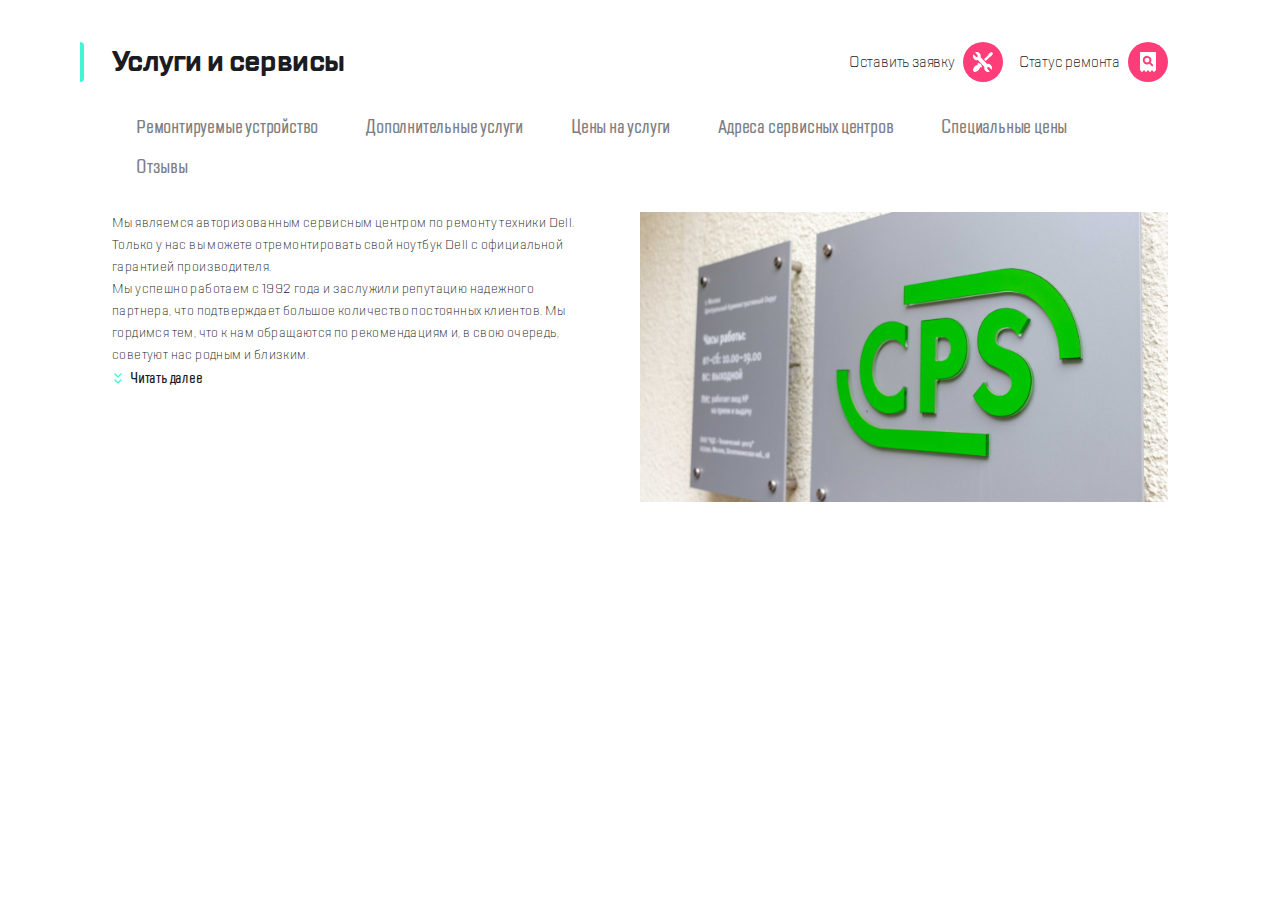
==== commit e730a55d: "Add files via upload" ====
--- a/index.html
+++ b/index.html
@@ -5,11 +5,84 @@
   <meta http-equiv="X-UA-Compatible" content="IE=edge">
   <meta name="viewport" content="width=device-width, initial-scale=1.0">
   <link rel="stylesheet" href="style/style.css">
+  <link rel="stylesheet" href="style/mobile_menu.css">
   <title>CPS</title>
 </head>
-<body class="body">
-  <header class="header">
+<body class="body">   
+    
+
+  <header class="header">    
     <button class="menu header__menu"></button>
+    <div class="body__mobileMenu">
+        <header class="header header-mobileMenu"> 
+            <button class="back header__back"></button>
+            <div class="logo header__logo">
+                <img src="image/logo.svg" alt="logo">
+            </div>
+            <button class="search header__search"></button>    
+        </header>
+        <main class="main main__mobileMenu">
+        <nav class="menuMobile">
+            <ul class="menuMobile__list">
+            <li class="menuMobile__item">
+                <a href="#" class="menuMobile__link">Ремонт техники</a>          
+            </li>
+            <li class="menuMobile__item">
+                <a href="#" class="menuMobile__link">Услуги и сервисы</a>  
+            </li>
+            <li class="menuMobile__item">
+                <a href="#" class="menuMobile__link">Корпоративным клиентам</a>  
+            </li>
+            <li class="menuMobile__item">
+                <a href="#" class="menuMobile__link">Продавцам техники</a>  
+            </li>
+            <li class="menuMobile__item">
+                <a href="#" class="menuMobile__link">Партнерам</a>  
+            </li>
+            <li class="menuMobile__item">
+                <a href="#" class="menuMobile__link">Производителям</a>  
+            </li>
+            <li class="menuMobile__item">
+                <a href="#" class="menuMobile__link">Наши сервисные центры</a>  
+            </li>
+            <li class="menuMobile__item">
+                <a href="#" class="menuMobile__link">Контакты</a>  
+            </li>
+            </ul>
+        </nav>
+        </main>
+        <footer class="footerMobile">
+        <div class="contacts footerMobile-contacts">
+            <ul class="contacts__list contacts__list-mobile">
+                <li class="contacts__item">
+                    <button class="contacts__call"></button>
+                </li>
+                <li class="contacts__item">
+                    <button class="contacts__chat"></button>
+                </li>
+                <li class="contacts__item">
+                    <button class="contacts__profile"></button>
+                </li>
+            </ul>      
+        </div>
+        <a href="#" class="mobileMenu_email">mail@cps.com</a>
+        <number class="mobileMenu_number">8 800 890 8900</number>
+        <div class="language">
+            <ul class="language__list">
+            <li class="language__item">
+                <a href="" class="language__link">RU</a>          
+            </li>
+            <li class="language__item">
+                <a href="" class="language__link">EN</a>
+            </li>
+            <li class="language__item">
+                <a href="" class="language__link">CH</a>
+            </li>
+            </ul>
+        </div>
+        </footer>
+    
+    </div>
     <div class="logo header__logo">
         <img src="image/logo.svg" alt="logo">
     </div>
@@ -39,7 +112,7 @@
   </header>
   <main class="main">
     <div class="title">
-        <h1 class="title__text">Услуги и сервисы</h1>
+        <h1 class="title__text">Услуги и сервисы</h1>        
         <div class="request title__request">
             <ul class="request__list">
                 <li class="request__item">
@@ -89,5 +162,6 @@
         </div>
     </section>
   </main>
+  <script src="scripts/mobile_menu.js"></script>
 </body>
 </html>--- a/style/style.css
+++ b/style/style.css
@@ -3,11 +3,16 @@
 
 /*===================== Стили для элементов страницы ==============*/
 .body{
-  padding: 35px 32px;    
-}
-
-.header{
-  position: relative;
+  padding: 35px 32px;
+  position: relative;      
+}
+
+
+.body__mobileMenu.body__mobileMenu-open{
+  position: absolute;
+  top: 0px;    
+  z-index: 1;
+  transform: translateX(400px);
 }
 
 .header:after{
@@ -41,6 +46,7 @@
   margin-left: -18px;
   border-radius: 1px;
 }
+
 
 .contacts__item{
   margin-right: 16px;
@@ -225,7 +231,7 @@
   padding-left: 16px;
 }
 
-.description__link:before{
+.description__link::before{
   content: "";
   height: 11px;
   width: 8px; 
@@ -362,6 +368,11 @@
   .nav__list{
     flex-wrap: wrap; 
   }
+
+  .body__mobileMenu{
+    display: flex;
+  }
+
 }
   
 
--- a/style/mobile_menu.css
+++ b/style/mobile_menu.css
@@ -0,0 +1,132 @@
+.body__mobileMenu{  
+  display: flex;
+  flex-direction: column;  
+  width: 320px; 
+  position: absolute;
+  padding: 24px;    
+  left: -400px;
+  top: 0;
+  background: #FFFFFF;
+  box-shadow: -2px 0px 4px rgba(69, 79, 126, 0.02), 16px 0px 52px rgba(14, 24, 80, 0.2);  
+  transition: transform 0.8s ease;
+}
+
+.header-mobileMenu{
+  display: flex;
+  margin-bottom: 50px;
+}
+
+.header-mobileMenu:after{
+  content: none;
+}
+
+.header__back{
+  width: 40px;
+  height: 40px;
+  background: url(../image/back.svg);
+  margin-right: 16px;
+}
+
+.header__back:hover,
+.header__back:focus{
+  background: url(../image/back__focused.svg);
+  transition-property: all;
+  transition-duration: 1s; 
+}
+
+.header__search{
+  width: 40px;
+  height: 40px;
+  background: url(../image/search.svg);
+}
+
+.header__search:hover,
+.header__search:focus{
+  background: url(../image/search_focused.svg);
+  transition-property: all;
+  transition-duration: 1s; 
+}
+
+.menuMobile__link{
+  display: inline-block;
+  font-family: TTLakes-Medium, Arial, sans-serif;
+  font-size: 17px;
+  line-height: 24px;
+  letter-spacing: -0.2px;
+  color: #1B1C21;
+  position: relative;
+  margin-bottom: 32px;
+}
+
+.main__mobileMenu{
+  flex-grow: 1;
+}
+
+.menuMobile__link:hover,
+.menuMobile__link:focus{
+  color: #7E7E82;   
+  transition-property: all;
+  transition-duration: 1s; 
+}
+
+.menuMobile__link:hover::before, 
+.menuMobile__link:focus::before{
+  transition-duration: .1s; 
+  content:"";
+  position: absolute;
+  width: 4px;
+  height: 32px;
+  background-color: #41F6D7;
+  border-radius: 0px 20px 20px 0px;
+  left: -24px;
+  top: -4px;  
+}
+
+.contacts__list-mobile{
+  display: flex;
+  margin-bottom: 16px;
+}
+
+.mobileMenu_email{
+  display: block;
+  font-family: TTLakes-Medium, Arial, sans-serif;
+  font-size: 16px;
+  line-height: 24px;
+  letter-spacing: -0.2px;
+  color: #1B1C21;
+  margin-bottom: 12px;
+}
+
+.mobileMenu_number{
+  display: block;
+  font-family: TTLakes-Bold, Arial, sans-serif;
+  font-size: 24px;
+  line-height: 32px;
+  letter-spacing: -0.6px;
+  color: #1B1C21;
+  margin-bottom: 40px;
+}
+
+.language__item{
+  display: inline-block;
+}
+
+.language__link{
+  font-family: TTLakes-Medium, Arial, sans-serif;
+  font-size: 16px;
+  line-height: 24px;
+  letter-spacing: -0.2px;
+  color: #1B1C21;
+}
+
+.language__link:hover,
+.language__link:focus,
+.mobileMenu_number:hover,
+.mobileMenu_number:focus,
+.mobileMenu_email:hover,
+.mobileMenu_number:focus{
+  color: #7E7E82;
+  transition-property: all;
+  transition-duration: 1s; 
+}
+
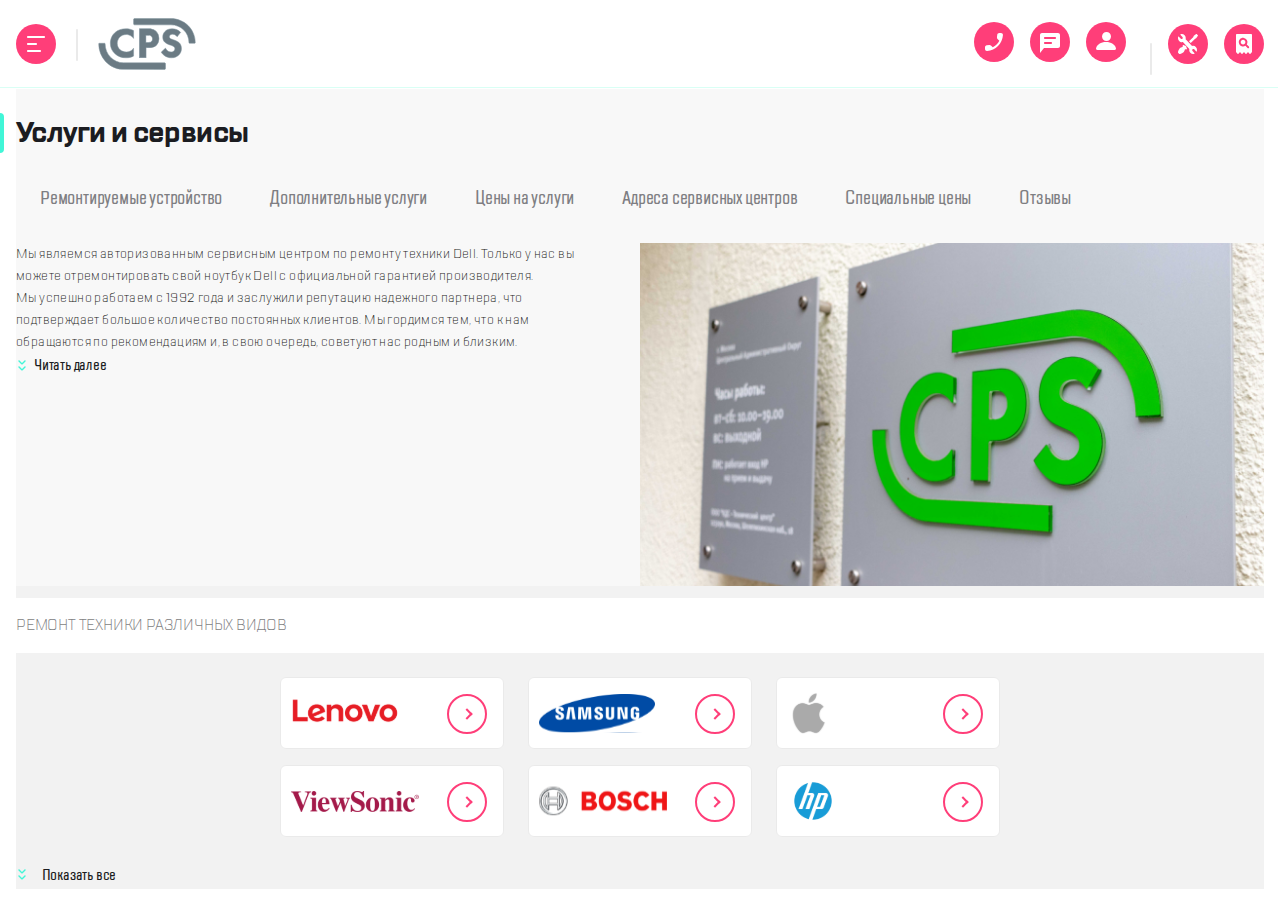
==== commit 62e96989: "Add files via upload" ====
--- a/index.html
+++ b/index.html
@@ -6,13 +6,164 @@
   <meta name="viewport" content="width=device-width, initial-scale=1.0">
   <link rel="stylesheet" href="style/style.css">
   <link rel="stylesheet" href="style/mobile_menu.css">
+  <link rel="stylesheet" href="style/swiper.css">
+  <link
+    rel="stylesheet"
+    href="https://cdn.jsdelivr.net/npm/swiper/swiper-bundle.min.css"
+    />
   <title>CPS</title>
 </head>
-<body class="body">   
+<body class="body"> 
     
-
-  <header class="header">    
-    <button class="menu header__menu"></button>
+    <div class="container">
+        <header class="header">    
+            <button class="menu header__menu"></button>
+            <div class="logo header__logo">
+                <img src="image/logo.svg" alt="logo">
+            </div>
+            <div class="contacts header__contacts">
+                <ul class="contacts__list">
+                    <li class="contacts__item">
+                        <button class="contacts__call"></button>
+                    </li>
+                    <li class="contacts__item">
+                        <button class="contacts__chat"></button>
+                    </li>
+                    <li class="contacts__item">
+                        <button class="contacts__profile"></button>
+                    </li>
+                </ul>
+            </div>
+            <div class="request header__request">
+                <ul class="request__list">
+                    <li class="request__item">
+                        <button class="request__repair"></button>
+                    </li>
+                    <li class="request__item">
+                        <button class="request__status"></button>
+                    </li>
+                </ul>
+            </div>
+        </header>
+        <main class="main">
+            <div class="title">
+                <h1 class="title__text">Услуги и сервисы</h1>        
+                <div class="request title__request">
+                    <ul class="request__list">
+                        <li class="request__item">
+                            <span class="request__span">Оставить заявку</span>
+                            <button class="request__repair"></button>
+                        </li>
+                        <li class="request__item">
+                            <span class="request__span">Статус ремонта</span>
+                            <button class="request__status"></button>
+                        </li>
+                    </ul>
+                </div>
+            </div>       
+            <nav class="nav main__nav">
+                <ul class="nav__list">
+                    <li class="nav__item">
+                        <a class="nav__link" href="#">Ремонтируемые устройствo</a> 
+                    </li>
+                    <li class="nav__item">
+                        <a class="nav__link" href="#">Дополнительные услуги</a>
+                    </li>
+                    <li class="nav__item">
+                        <a class="nav__link" href="#">Цены на услуги</a>
+                    </li>
+                    <li class="nav__item">
+                        <a class="nav__link" href="#">Адреса сервисных центров</a>
+                    </li>
+                    <li class="nav__item">
+                        <a class="nav__link" href="#">Специальные цены</a>
+                    </li>
+                    <li class="nav__item">
+                        <a class="nav__link" href="#">Отзывы</a>
+                    </li>
+                </ul>
+            </nav>
+            <section class="description">
+                <div class="description__text">
+                    <p class="description__p">
+                        Мы являемся авторизованным сервисным центром по ремонту техники Dell. Только у нас вы можете отремонтировать свой ноутбук Dell с официальной гарантией производителя.
+                        <br>
+                        Мы успешно работаем с 1992 года и заслужили репутацию надежного партнера, что подтверждает большое количество постоянных клиентов. Мы гордимся тем, что к нам обращаются по рекомендациям и, в свою очередь, советуют нас родным и близким. 
+                    </p>
+                    <a href="#" class="description__link">Читать далее</a>
+                </div>
+                <div class="description__image">
+                    <img src="image/CPS.png" alt="CPS">
+                </div>
+            </section>
+            <section class="slider-brands">
+                <h3 class="swiper-title slider-brands__swiper-title ">
+                    Ремонт техники различных видов
+                </h3>
+                <div class="swiper mySwiper slider-brands__swiper">
+                    <div class="swiper-wrapper slider-brands__wrapper">
+                        <div class="swiper-slide slider-brands__item">
+                            <a href="#">
+                                <img src="image/lenovo.svg" alt="lenovo">
+                            </a>
+                        </div>
+                        <div class="swiper-slide slider-brands__item">
+                            <a href="#">
+                                <img src="image/samsung.svg" alt="samsung">
+                            </a>
+                        </div>
+                        <div class="swiper-slide slider-brands__item">
+                            <a href="#">
+                                <img src="image/apple.svg" alt="apple">
+                            </a>
+                        </div>
+                        <div class="swiper-slide slider-brands__item">
+                            <a href="#">
+                                <img src="image/view_sonic.svg" alt="view_sonic">
+                            </a> 
+                        </div>
+                        <div class="swiper-slide slider-brands__item">
+                            <a href="#">
+                                <img src="image/bosch.svg" alt="bosch">
+                            </a>
+                        </div>
+                        <div class="swiper-slide slider-brands__item">
+                            <a href="#">
+                                <img src="image/hp.svg" alt="hp">
+                            </a>
+                        </div>
+                        <div class="swiper-slide slider-brands__item">
+                            <a href="#">
+                                <img src="image/acer.svg" alt="acer">
+                            </a>
+                        </div>
+                        <div class="swiper-slide slider-brands__item">
+                            <a href="#">
+                                <img src="image/sony.svg" alt="sony">
+                            </a>
+                        </div>
+                        <div class="swiper-slide slider-brands__item">
+                            <a href="#">
+                                <img src="image/lenovo.svg" alt="lenovo">
+                            </a>
+                        </div>
+                        <div class="swiper-slide slider-brands__item">
+                            <a href="#">
+                                <img src="image/samsung.svg" alt="samsung">
+                            </a>
+                        </div>
+                        <div class="swiper-slide slider-brands__item">
+                            <a href="#">
+                                <img src="image/apple.svg" alt="apple">
+                            </a>
+                        </div>
+                    </div>                    
+                    <div class="swiper-pagination"></div>
+                </div>
+                <button class="description__link description__link-slider-brands">Показать все</button>
+            </section>      
+        </main>  
+    </div>  
     <div class="body__mobileMenu">
         <header class="header header-mobileMenu"> 
             <button class="back header__back"></button>
@@ -83,85 +234,10 @@
         </footer>
     
     </div>
-    <div class="logo header__logo">
-        <img src="image/logo.svg" alt="logo">
-    </div>
-    <div class="contacts header__contacts">
-        <ul class="contacts__list">
-            <li class="contacts__item">
-                <button class="contacts__call"></button>
-            </li>
-            <li class="contacts__item">
-                <button class="contacts__chat"></button>
-            </li>
-            <li class="contacts__item">
-                <button class="contacts__profile"></button>
-            </li>
-        </ul>
-    </div>
-    <div class="request header__request">
-        <ul class="request__list">
-            <li class="request__item">
-                <button class="request__repair"></button>
-            </li>
-            <li class="request__item">
-                <button class="request__status"></button>
-            </li>
-        </ul>
-    </div>
-  </header>
-  <main class="main">
-    <div class="title">
-        <h1 class="title__text">Услуги и сервисы</h1>        
-        <div class="request title__request">
-            <ul class="request__list">
-                <li class="request__item">
-                    <span class="request__span">Оставить заявку</span>
-                    <button class="request__repair"></button>
-                </li>
-                <li class="request__item">
-                    <span class="request__span">Статус ремонта</span>
-                    <button class="request__status"></button>
-                </li>
-            </ul>
-        </div>
-    </div>       
-    <nav class="nav main__nav">
-        <ul class="nav__list">
-            <li class="nav__item">
-                <a class="nav__link" href="#">Ремонтируемые устройствo</a> 
-            </li>
-            <li class="nav__item">
-                <a class="nav__link" href="#">Дополнительные услуги</a>
-            </li>
-            <li class="nav__item">
-                <a class="nav__link" href="#">Цены на услуги</a>
-            </li>
-            <li class="nav__item">
-                <a class="nav__link" href="#">Адреса сервисных центров</a>
-            </li>
-            <li class="nav__item">
-                <a class="nav__link" href="#">Специальные цены</a>
-            </li>
-            <li class="nav__item">
-                <a class="nav__link" href="#">Отзывы</a>
-            </li>
-        </ul>
-    </nav>
-    <section class="description">
-        <div class="description__text">
-            <p class="description__p">
-                Мы являемся авторизованным сервисным центром по ремонту техники Dell. Только у нас вы можете отремонтировать свой ноутбук Dell с официальной гарантией производителя.
-                <br>
-                Мы успешно работаем с 1992 года и заслужили репутацию надежного партнера, что подтверждает большое количество постоянных клиентов. Мы гордимся тем, что к нам обращаются по рекомендациям и, в свою очередь, советуют нас родным и близким. 
-            </p>
-            <a href="#" class="description__link">Читать далее</a>
-        </div>
-        <div class="description__image">
-            <img src="image/CPS.png" alt="CPS">
-        </div>
-    </section>
-  </main>
-  <script src="scripts/mobile_menu.js"></script>
+    
+  <script src="scripts/mobile_menu.js"></script>  
+  <script src="https://cdn.jsdelivr.net/npm/swiper/swiper-bundle.min.js"></script>
+  <script src="scripts/swiper.js"></script>
+  <script src="scripts/view_all.js"></script>
 </body>
 </html>--- a/style/style.css
+++ b/style/style.css
@@ -2,13 +2,30 @@
 @import "fonts.css";
 
 /*===================== Стили для элементов страницы ==============*/
-.body{
-  padding: 35px 32px;
-  position: relative;      
-}
-
-
-.body__mobileMenu.body__mobileMenu-open{
+.body{  
+  position: relative; 
+    
+}
+
+.container{
+  padding: 0px 32px;
+   
+}
+
+.main{
+  background-color: #F8F8F8;;
+}
+
+.swiper {
+  width: 600px;
+  height: 300px;
+}
+
+.header{
+  position: relative;
+}
+
+.body .body__mobileMenu-open{
   position: absolute;
   top: 0px;    
   z-index: 1;
@@ -124,6 +141,7 @@
   background-color: #EAEAEA;
   margin-left: -18px;
   border-radius: 1px;
+  top: 28px;
 }
 
 .request__repair:hover,
@@ -142,9 +160,10 @@
   line-height: 40px;
   letter-spacing: -0.6px;
   color: #1B1C21;
-}
-
-.title__text:before{
+  
+}
+
+.title__text::before{
   content:"";
   position: absolute;
   width: 4px;
@@ -172,8 +191,8 @@
   display: flex;    
 }
 
-.nav__item{
-  display: inline-block;    
+.nav__list .nav__item{
+  display: inline-block;      
 }
 
 .nav__link{
@@ -192,6 +211,7 @@
 .nav__link:focus{
   border: 2px solid #B8FFEC;
   border-radius: 6px;
+  background-color: #ffffff;
 }
 
 .description__link{
@@ -218,7 +238,7 @@
   font-size: 14px;
   line-height: 22px;
   letter-spacing: 0.4px;
-  color: #1B1C21; 
+  color: #1B1C21;   
 }
 
 .description__link{
@@ -238,14 +258,41 @@
   left: 0;   
   top: 6px;
   position: absolute;
-  background-image: url(../image/arrow.svg);
-}
+  background-image: url(../image/arrow.svg);  
+}
+
+.slider-brands__wrapper-view-all-button::before{
+  content: "";
+  height: 11px;
+  width: 8px; 
+  left: 0;   
+  top: 6px;
+  position: absolute;
+  background-image: url(../image/arrow.svg);  
+  transform: rotate(180deg);
+}
+
+.slider-brands__swiper::after{
+  content: none;
+}
+
+.description__link-slider-brands{
+  display: inline-block;
+}
+
+.description__link-slider-brands{
+
+}
+
 
 /*=============== Позиционирование элементов================*/
 
 /*=============== 320px ==========================*/
 
 @media (min-width: 320px){
+  .container{
+    padding: 0;
+  }
   .body{
     padding: 18px 16px;
   }
@@ -284,21 +331,51 @@
   }
 
   .request:before{
-    top: 8px;
-  }
+    top: 25px;
+  }
+
   .title__text{
     padding-top: 24px; 
   }
+
   .main__nav{
     margin: 25px 0;
   }
+
   .description__text{
-    margin-bottom: 24px;
-  }
+    flex-basis: 50%;
+    padding-right: 45px;
+    margin-bottom: 24px;    
+  }
+
   .description__p{
     max-height: 90px;
     overflow: hidden;
-  }
+  } 
+
+  .swiper {
+    width: 313px;
+    height: 100px;    
+  }
+
+  .slider-brands__swiper{
+    position: relative;
+  }
+
+  .slider-brands__swiper::after{
+    content: "";
+    position: absolute;
+    left: 290px;
+    bottom: 25px;
+    width: 24px;
+    height: 81px;    
+    z-index: 10;
+    background: linear-gradient(270deg, #F8F8F8 16.84%, rgba(248, 248, 248, 0.0001) 100%);
+  }   
+
+  .description__link-slider-brands{
+    display: none;
+  } 
 }
 
 @media (min-width: 768px){
@@ -325,11 +402,7 @@
     display: flex;
     justify-content: space-between;
   }
-  .description__text{
-    flex-basis: 50%;
-    padding-right: 45px;
-    
-  }
+  
   .description__image{
     flex-basis: 50%;
   }
@@ -338,12 +411,56 @@
     max-height: 160px;
   }
 
-}
-
-@media (min-width: 1120px){
+  .slider-brands{
+    background-color: #F2F2F2;
+  }
+
+  .slider-brands__swiper{
+    width: 720px;
+    height: 160px;
+    transition: height 0.3s;  
+  } 
+
+  .slider-brands__wrapper{
+    flex-wrap: wrap;
+  }
+
+  .slider-brands__wrapper{
+    justify-content: flex-start;
+  }
+
+  .slider-brands__swiper .slider-brands__item:nth-child(3n) {
+    margin-right: 0;
+  }
+
+  .slider-brands__swiper::after{
+    content: none;
+  }
+
+  .description__link-slider-brands{
+    display: inline-block;
+    width: 110px;
+  } 
+
+  .slider-brands__wrapper-view-all{
+    height: 340px;
+  }
+
+  
+}
+
+@media (min-width: 1440px){
   .body{
-    max-width: 1120px;
+    max-width: 1440px;
+    display: flex; 
+    flex-direction: row-reverse;   
     margin: 0 auto;
+    padding: 42px 32px 0 32px;
+    position: relative;
+  }
+
+  .container{
+    width: 1120px;
   }
   .header{
     display: none;
@@ -354,9 +471,6 @@
     content: none; 
   }
 
-  .body{
-    padding: 42px 32px 0 32px;
-  }
   .title__request{
     display: block;
   }
@@ -369,11 +483,41 @@
     flex-wrap: wrap; 
   }
 
-  .body__mobileMenu{
-    display: flex;
-  }
-
-}
+  .body .body__mobileMenu{    
+    left: 0px;
+    position: relative; 
+    box-shadow: none;  
+    padding-top: 0; 
+  }
+  .header__back{
+    display: none;
+  }
+
+  .title__text{
+    position: relative;
+    padding-left: 10px;
+  }
+
+  .title__text::before{
+    left: -30px;
+  }
+
+  .slider-brands__swiper{
+    width: 1033px;
+  }
+
+  .slider-brands .slider-brands__swiper .slider-brands__item{
+    margin-right: 24px;
+  }
+
+  .slider-brands__swiper .slider-brands__item:nth-child(4n){
+    margin-right: 0px;
+  }
   
-
+  .slider-brands__wrapper{
+
+  }
+}
   
+
+  
--- a/style/mobile_menu.css
+++ b/style/mobile_menu.css
@@ -9,6 +9,7 @@
   background: #FFFFFF;
   box-shadow: -2px 0px 4px rgba(69, 79, 126, 0.02), 16px 0px 52px rgba(14, 24, 80, 0.2);  
   transition: transform 0.8s ease;
+  z-index: 10;
 }
 
 .header-mobileMenu{
@@ -31,8 +32,11 @@
 .header__back:focus{
   background: url(../image/back__focused.svg);
   transition-property: all;
-  transition-duration: 1s; 
+  transition-duration: 200ms; 
+  transform: rotate(90deg);
 }
+
+
 
 .header__search{
   width: 40px;
@@ -60,6 +64,7 @@
 
 .main__mobileMenu{
   flex-grow: 1;
+  background-color: #ffffff;
 }
 
 .menuMobile__link:hover,
